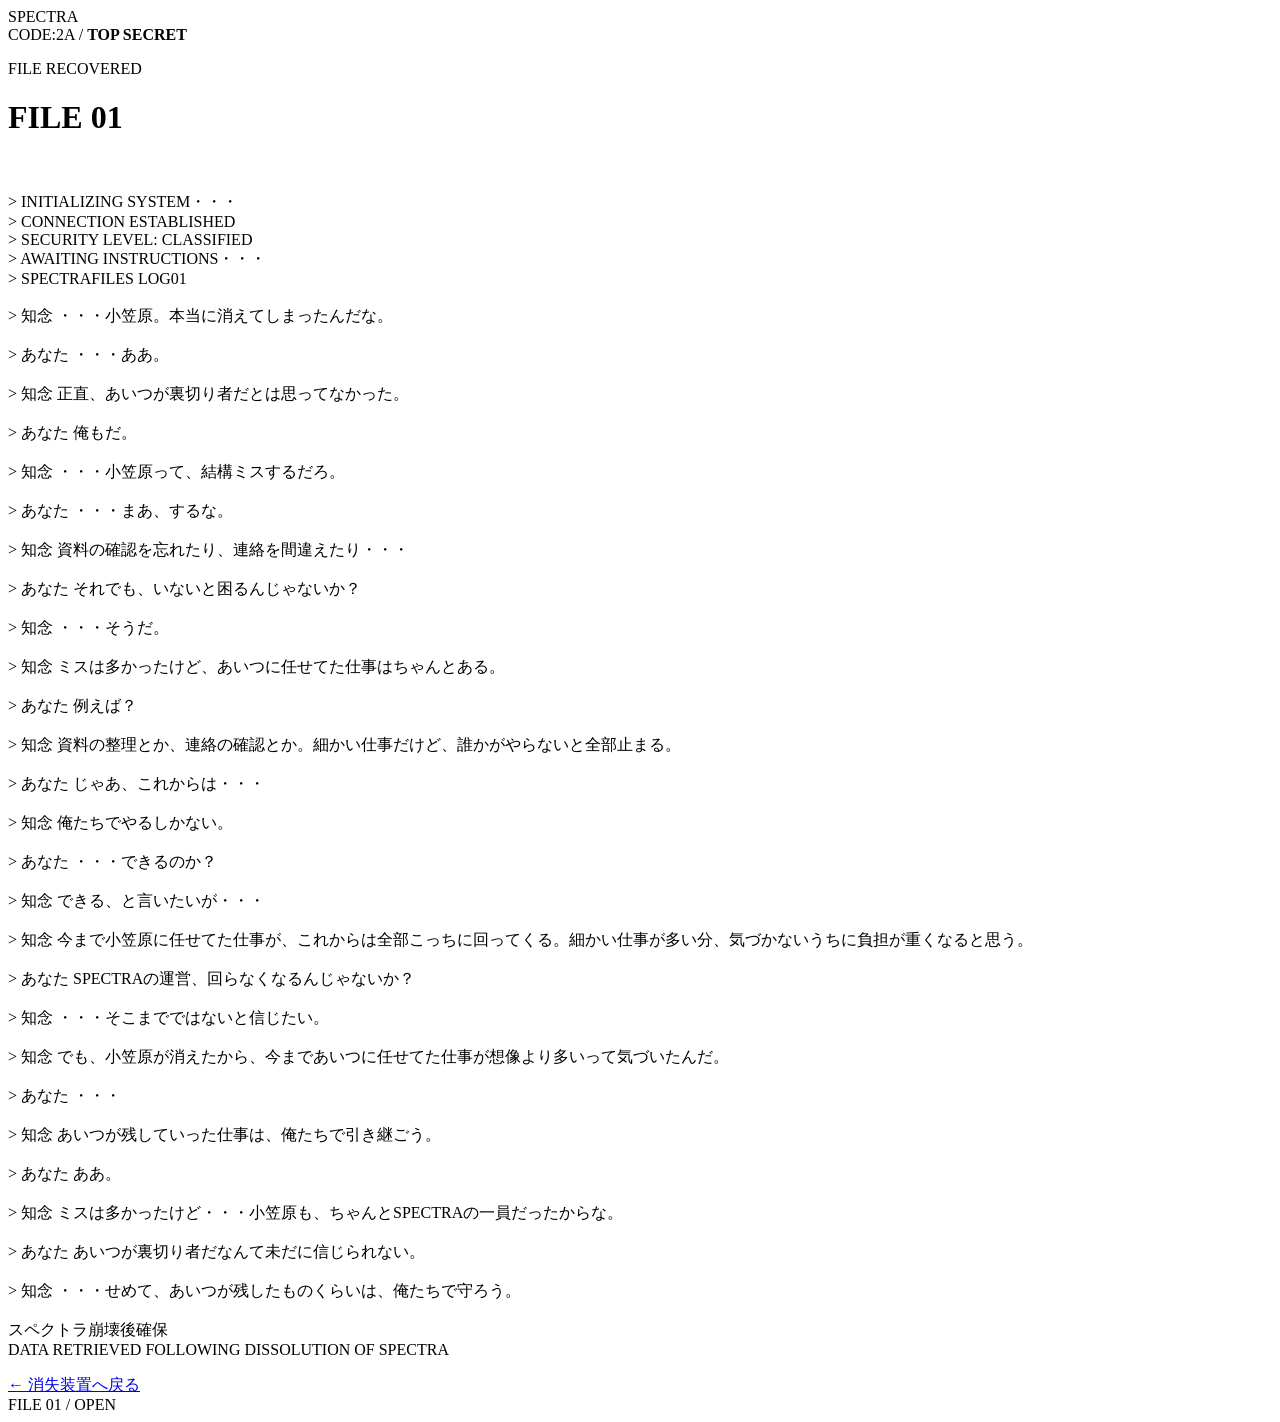
==== ending1.html @ f9b430ab "Add files via upload" ====
<!DOCTYPE html>
<html>
<head>
  <title>エンディングその1</title>
  <link rel="icon" type="image/png" href="assets/CODE2A.png.png">
  <link rel="stylesheet" href="styles.css">
  <meta charset="UTF-8">
  <meta name="viewport" content="width=device-width, initial-scale=1">
</head>
<body class="gate-body" data-ending="1">

  <header class="gate-topbar">
    <div class="gate-brand"><span class="gate-brand-mark" aria-hidden="true"></span><a href="index.html" style="color: inherit; text-decoration: none;">SPECTRA</a></div>
    <div class="gate-classification">CODE:2A / <b>TOP SECRET</b></div>
  </header>

  <main class="gate-main">

    <p class="gate-kicker">FILE RECOVERED</p>
    <h1>FILE 01</h1><br>

  <div class="terminal">
    <p class="terminal-text">
  > INITIALIZING SYSTEM・・・<br>
  > CONNECTION ESTABLISHED<br>
  > SECURITY LEVEL: CLASSIFIED<br>
  > AWAITING INSTRUCTIONS・・・<br>
  > SPECTRAFILES LOG01<br><br>
  > 知念 ・・・小笠原。本当に消えてしまったんだな。<br><br>
  > あなた ・・・ああ。<br><br>
  > 知念 正直、あいつが裏切り者だとは思ってなかった。<br><br>
  > あなた 俺もだ。<br><br>
  > 知念 ・・・小笠原って、結構ミスするだろ。<br><br>
  > あなた ・・・まあ、するな。<br><br>
  > 知念 資料の確認を忘れたり、連絡を間違えたり・・・<br><br>
  > あなた それでも、いないと困るんじゃないか？<br><br>
  > 知念 ・・・そうだ。<br><br>
  > 知念 ミスは多かったけど、あいつに任せてた仕事はちゃんとある。<br><br>
  > あなた 例えば？<br><br>
  > 知念 資料の整理とか、連絡の確認とか。細かい仕事だけど、誰かがやらないと全部止まる。<br><br>
  > あなた じゃあ、これからは・・・<br><br>
  > 知念 俺たちでやるしかない。<br><br>
  > あなた ・・・できるのか？<br><br>
  > 知念 できる、と言いたいが・・・<br><br>
  > 知念 今まで小笠原に任せてた仕事が、これからは全部こっちに回ってくる。細かい仕事が多い分、気づかないうちに負担が重くなると思う。<br><br>
  > あなた SPECTRAの運営、回らなくなるんじゃないか？<br><br>
  > 知念 ・・・そこまでではないと信じたい。<br><br>
  > 知念 でも、小笠原が消えたから、今まであいつに任せてた仕事が想像より多いって気づいたんだ。<br><br>
  > あなた ・・・<br><br>
  > 知念 あいつが残していった仕事は、俺たちで引き継ごう。<br><br>
  > あなた ああ。<br><br>
  > 知念 ミスは多かったけど・・・小笠原も、ちゃんとSPECTRAの一員だったからな。<br><br>
  > あなた あいつが裏切り者だなんて未だに信じられない。<br><br>
  > 知念 ・・・せめて、あいつが残したものくらいは、俺たちで守ろう。<br><br>
  スペクトラ崩壊後確保<br>
  DATA RETRIEVED FOLLOWING DISSOLUTION OF SPECTRA
    </p>
  </div>
  <div class="return-container">
    <a href="index.html" class="return-button">
        <span class="return-arrow">←</span>
        消失装置へ戻る
    </a>
  </div>
  </main>

  <div class="page-transition covered" id="page-transition" aria-hidden="false">
    <span class="slab"></span>
    <span class="stripe"></span>
    <span class="transition-copy" id="transition-copy">FILE 01 / OPEN</span>
  </div>

  <script src="ending.js"></script>
</body>
</html>
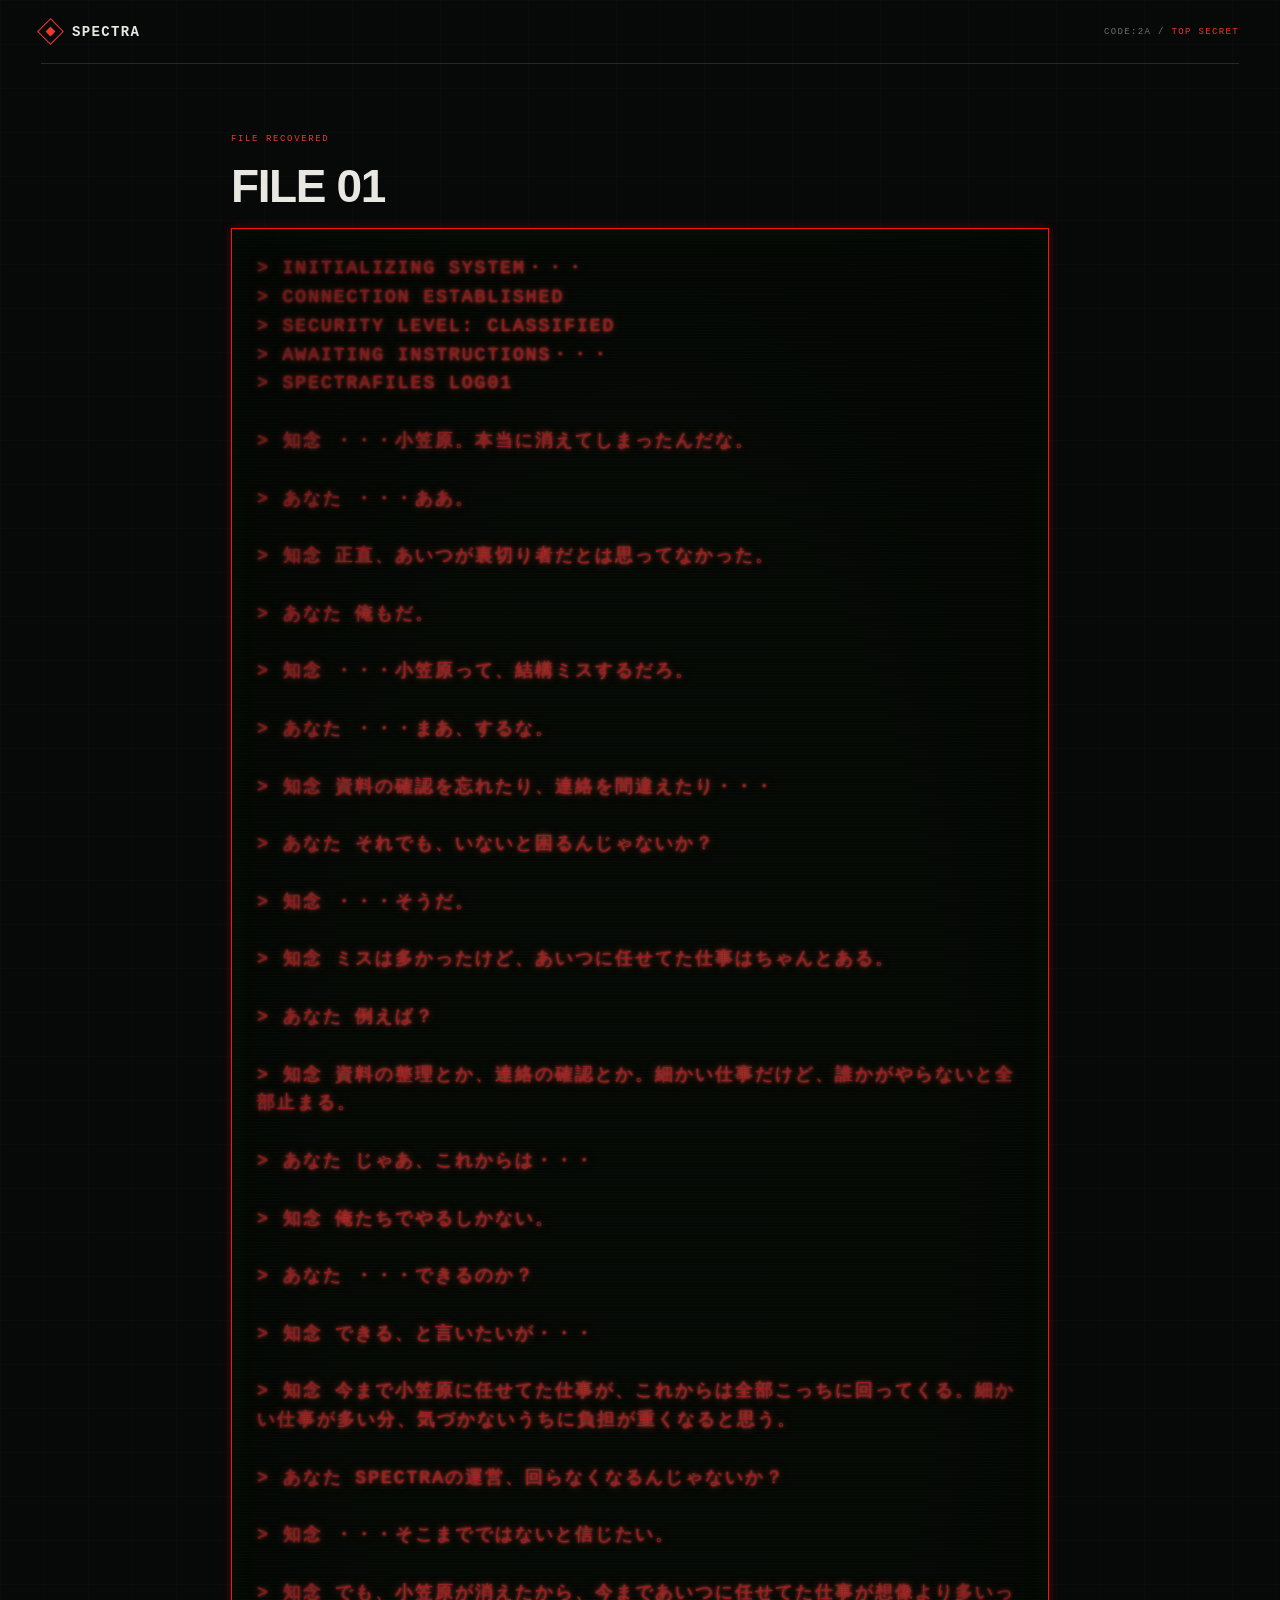
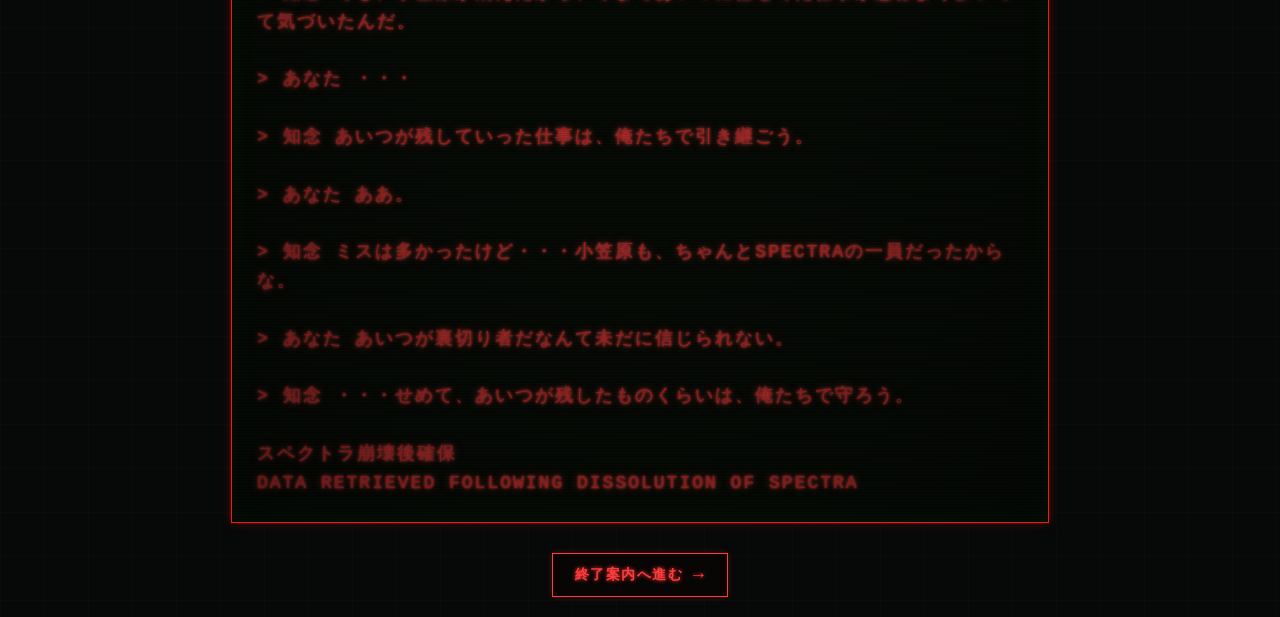
==== commit c9eefa6f: "Add files via upload" ====
--- a/ending1.html
+++ b/ending1.html
@@ -57,9 +57,9 @@
     </p>
   </div>
   <div class="return-container">
-    <a href="index.html" class="return-button">
-        <span class="return-arrow">←</span>
-        消失装置へ戻る
+    <a href="exit.html" class="return-button">
+        終了案内へ進む
+        <span class="return-arrow">→</span>
     </a>
   </div>
   </main>
--- a/styles.css
+++ b/styles.css
@@ -0,0 +1,1667 @@
+* {
+    margin: 0;
+    padding: 0;
+    box-sizing: border-box;
+}
+
+body {
+    height: 100vh;
+    overflow: hidden;
+
+    text-align: center;
+    color: white;
+    font-family: "Courier New", monospace;
+    font-size: 1em;
+    font-weight: bold;
+
+    display: flex;
+    justify-content: center;
+    align-items: center;
+}
+
+/* Table */
+
+.table-room {
+    background: radial-gradient(
+        ellipse 900px 700px at 50% 30%,
+        #2c2c2e 0%,
+        #131314 70%
+    );
+}
+
+.table {
+    position: relative;
+
+    width: 900px;
+    height: 500px;
+
+    border-radius: 6px;
+
+    display: flex;
+    justify-content: center;
+    align-items: center;
+
+    /* overhead-light sheen, brushed-steel grain, base metal gradient */
+    background:
+        radial-gradient(ellipse 520px 260px at 30% 12%, rgba(255,255,255,.16), transparent 60%),
+        repeating-linear-gradient(
+            98deg,
+            rgba(255,255,255,.035) 0px,
+            rgba(255,255,255,.035) 1px,
+            transparent 1px,
+            transparent 4px
+        ),
+        linear-gradient(155deg, #6d6d6f 0%, #58585a 42%, #444446 75%, #37373a 100%);
+
+    box-shadow:
+        0 50px 70px -20px rgba(0, 0, 0, .7),
+        0 14px 26px rgba(0, 0, 0, .45),
+        inset 0 2px 8px rgba(255, 255, 255, .16),
+        inset 0 -50px 60px rgba(0, 0, 0, .32),
+        inset 0 0 0 1px rgba(255, 255, 255, .06);
+
+    transform: perspective(1000px) rotateX(15deg);
+}
+
+/* Corner rivets, sunk into the steel */
+
+.table::before {
+    content: "";
+
+    position: absolute;
+    inset: 0;
+
+    border-radius: inherit;
+    pointer-events: none;
+
+    background:
+        radial-gradient(circle 4px at 26px 26px, #131314 55%, transparent 58%),
+        radial-gradient(circle 1.2px at 25px 25px, rgba(255,255,255,.55) 50%, transparent 55%),
+        radial-gradient(circle 4px at calc(100% - 26px) 26px, #131314 55%, transparent 58%),
+        radial-gradient(circle 1.2px at calc(100% - 27px) 25px, rgba(255,255,255,.55) 50%, transparent 55%),
+        radial-gradient(circle 4px at 26px calc(100% - 26px), #131314 55%, transparent 58%),
+        radial-gradient(circle 1.2px at 25px calc(100% - 27px), rgba(255,255,255,.55) 50%, transparent 55%),
+        radial-gradient(circle 4px at calc(100% - 26px) calc(100% - 26px), #131314 55%, transparent 58%),
+        radial-gradient(circle 1.2px at calc(100% - 27px) calc(100% - 27px), rgba(255,255,255,.55) 50%, transparent 55%);
+}
+
+/* Front edge, giving the slab visible thickness */
+
+.table::after {
+    content: "";
+
+    position: absolute;
+    left: 0.25%;
+    right: 0.25%;
+    bottom: -16px;
+
+    height: 18px;
+
+    background: linear-gradient(to bottom, #333335, #1e1e20);
+    border-radius: 0 0 6px 6px;
+    box-shadow: 0 16px 24px rgba(0, 0, 0, .55);
+}
+
+/* Envelope */
+
+.pocket {
+    position: absolute;
+
+    left: 0;
+    bottom: 0;
+
+    width: 100%;
+    height: 190px;
+
+    background: #d8bf83;
+
+    z-index: 2;
+}
+
+.envelope {
+    position: relative;
+
+    width: 420px;
+    height: 280px;
+
+    background: #d8bf83;
+
+    border-radius: 4px;
+
+    box-shadow: 0 12px 25px rgba(0,0,0,.35);
+}
+
+
+/* Flap */
+
+.flap {
+    position: absolute;
+
+    top: 0;
+    left: 0;
+
+    width: 100%;
+    height: 120px;
+
+    background: #c9ae6d;
+
+    clip-path: polygon(
+        0 0,
+        100% 0,
+        50% 100%
+    );
+
+    transform-origin: top center;
+    transform: rotateX(0deg);
+
+    transition: none;
+    z-index: 5;
+}
+/* Label */
+
+.label {
+    position: absolute;
+
+    bottom: 25px;
+    left: 25px;
+
+    font-family: "Courier New", monospace;
+    font-size: 30px;
+    font-weight: bold;
+
+    color:#e94709;
+
+    letter-spacing: 2px;
+    z-index: 4;
+}
+
+.drag-hint {
+    position: absolute;
+
+    top: 18px;
+    left: 50%;
+
+    transform: translateX(-50%);
+
+    font-family: "Courier New", monospace;
+    font-size: 56px;
+    font-weight: bold;
+
+    color: rgba(0, 0, 0, 0.55);
+
+    letter-spacing: 2px;
+
+    user-select: none;
+    pointer-events: none;
+
+    animation: float 1.2s ease-in-out infinite;
+}
+
+@keyframes float {
+    0% {
+        transform: translate(-50%, 0);
+    }
+
+    50% {
+        transform: translate(-50%, -6px);
+    }
+
+    100% {
+        transform: translate(-50%, 0);
+    }
+}
+
+#transition {
+    position: fixed;
+
+    top: 0;
+    left: 0;
+
+    width: 100vw;
+    height: 100vh;
+
+    background: black;
+
+    display: flex;
+    justify-content: center;
+    align-items: center;
+
+    opacity: 0;
+    visibility: hidden;
+
+    transition: opacity 0.8s ease;
+
+    z-index: 9999;
+}
+
+#transition.show {
+    opacity: 1;
+    visibility: visible;
+}
+
+/* Loading text */
+
+.loading-text {
+    color: #d8bf83;
+
+    font-family: "Courier New", monospace;
+    font-size: 40px;
+    letter-spacing: 5px;
+
+    opacity: 0;
+
+    animation: blink 1.2s infinite;
+}
+
+#transition.show .loading-text {
+    opacity: 1;
+}
+
+
+@keyframes blink {
+
+    0% {
+        opacity: .3;
+    }
+
+    50% {
+        opacity: 1;
+    }
+
+    100% {
+        opacity: .3;
+    }
+
+}
+
+.paper {
+    position: absolute;
+
+    width: 360px;
+    height: 70px;
+
+    left: 30px;
+    top: 30px;
+
+    background: #f7f2e6;
+
+    border-radius: 3px;
+
+    transition: transform .8s ease;
+
+    transform: translateY(180px);
+    
+    display: flex;
+    justify-content: center;
+    align-items: top;
+    
+    color: #000000;
+    font-family: "Courier New", monospace;
+    font-size: 40px;
+    letter-spacing: 5px;
+
+
+    z-index: 1;
+}
+
+.paper.out {
+    transform: translateY(0);
+}
+
+.briefing {
+
+    position: relative;
+
+    width: 800px;
+
+    padding: 70px;
+
+    background: #f4efdf;
+
+    color: #222;
+
+    box-shadow:
+        0 30px 70px rgba(0,0,0,.45);
+
+    border-radius: 3px;
+
+    transform: rotate(-1deg);
+
+    overflow: hidden;
+}
+
+
+/* Paper texture */
+
+.briefing::before {
+
+    content: "";
+
+    position: absolute;
+
+    inset: 0;
+
+    background:
+        repeating-linear-gradient(
+            0deg,
+            rgba(0,0,0,.015),
+            rgba(0,0,0,.015) 2px,
+            transparent 2px,
+            transparent 6px
+        );
+
+    pointer-events: none;
+}
+
+
+/* Title */
+
+h1 {
+
+    margin-top: 0;
+
+    text-align: center;
+
+    font-size: 42px;
+
+    letter-spacing: 5px;
+
+    border-bottom: 3px solid #444;
+
+    padding-bottom: 15px;
+}
+
+
+/* Section titles */
+
+h2 {
+
+    margin-top: 40px;
+
+    font-size: 22px;
+
+    letter-spacing: 2px;
+
+    color: #444;
+
+    text-transform: uppercase;
+}
+
+
+/* Paragraphs */
+
+p {
+
+    font-size: 20px;
+
+    line-height: 1.8;
+}
+
+
+/* Rules */
+
+ul {
+
+    padding-left: 30px;
+
+    line-height: 2;
+
+    font-size: 19px;
+}
+
+
+/* Divider */
+
+.divider {
+
+    height: 2px;
+
+    background: #666;
+
+    margin: 30px 0;
+}
+
+
+/* TOP SECRET stamp */
+
+.stamp {
+
+    position: absolute;
+
+    top: 35px;
+    right: 40px;
+
+    padding: 12px 24px;
+
+    border: 5px solid #b31217;
+
+    color: #b31217;
+
+    font-size: 30px;
+
+    font-weight: bold;
+
+    transform: rotate(15deg);
+
+    opacity: .85;
+
+    text-transform: uppercase;
+}
+
+
+/* Button */
+
+button {
+
+    display: block;
+
+    margin: 60px auto 0;
+
+    padding: 18px 42px;
+
+    background: #222;
+
+    color: white;
+
+    border: none;
+
+    cursor: pointer;
+
+    font-family: inherit;
+
+    font-size: 18px;
+
+    letter-spacing: 3px;
+
+    transition: .25s;
+}
+
+button:hover {
+
+    background: #b31217;
+
+    transform: translateY(-3px);
+
+    box-shadow: 0 8px 20px rgba(0,0,0,.25);
+}
+
+/* Case file archive (endings page) */
+
+.archive-body {
+    background: linear-gradient(
+        to bottom,
+        #666,
+        #4f4f4f
+    );
+}
+
+/* ============================================================
+   SPECTRA ACCESS GATE — shared design system
+   (matches index.html / mission.html)
+   ============================================================ */
+
+:root {
+    --gate-black: #070808;
+    --gate-panel: #0d0f0f;
+    --gate-white: #e8e7e1;
+    --gate-muted: #858985;
+    --gate-line: rgba(232, 231, 225, .14);
+    --gate-red: #bd2929;
+    --gate-red-bright: #ed3a31;
+    --gate-ease: cubic-bezier(.77, 0, .18, 1);
+}
+
+.gate-body {
+    height: auto;
+    min-height: 100vh;
+    overflow: visible;
+
+    display: block;
+
+    background: var(--gate-black);
+    background-image:
+        linear-gradient(rgba(255,255,255,.012) 1px, transparent 1px),
+        linear-gradient(90deg, rgba(255,255,255,.012) 1px, transparent 1px);
+    background-size: 44px 44px;
+
+    text-align: left;
+    color: var(--gate-white);
+    font-family: "Yu Gothic", "Hiragino Kaku Gothic ProN", Meiryo, sans-serif;
+    font-weight: normal;
+}
+
+.gate-topbar,
+.gate-bottombar {
+    display: flex;
+    align-items: center;
+    justify-content: space-between;
+
+    margin: 0 3.2vw;
+    padding: 22px 0;
+
+    font: 9px Consolas, "Courier New", monospace;
+    letter-spacing: .15em;
+    color: #6e726d;
+}
+
+.gate-topbar {
+    border-bottom: 1px solid var(--gate-line);
+}
+
+.gate-bottombar {
+    margin-top: 60px;
+    border-top: 1px solid var(--gate-line);
+}
+
+.gate-brand {
+    display: flex;
+    align-items: center;
+    gap: 12px;
+
+    color: var(--gate-white);
+    font-size: 14px;
+    font-weight: 700;
+}
+
+.gate-brand-mark {
+    position: relative;
+
+    width: 19px;
+    height: 19px;
+
+    border: 1px solid var(--gate-red-bright);
+    transform: rotate(45deg);
+}
+
+.gate-brand-mark::before {
+    content: "";
+
+    position: absolute;
+    inset: 5px;
+
+    background: var(--gate-red-bright);
+}
+
+.gate-classification b {
+    color: var(--gate-red-bright);
+    font-weight: 400;
+}
+
+.gate-main {
+    width: min(900px, 100%);
+    margin: 0 auto;
+    padding: clamp(35px, 6vw, 70px) 3.2vw 0;
+}
+
+.gate-kicker {
+    margin: 0 0 18px;
+
+    color: var(--gate-red-bright);
+    font: 9px Consolas, monospace;
+    letter-spacing: .18em;
+}
+
+.gate-main h1 {
+    margin: 0;
+    padding-bottom: 0;
+
+    border-bottom: none;
+
+    text-align: left;
+    font-size: clamp(30px, 5vw, 46px);
+    line-height: 1.05;
+    letter-spacing: -.03em;
+    font-weight: 680;
+}
+
+.gate-sub {
+    max-width: 620px;
+    margin: 16px 0 0;
+
+    color: var(--gate-muted);
+    font-size: 13px;
+    line-height: 1.9;
+    letter-spacing: .03em;
+}
+
+.gate-panel {
+    margin-top: 36px;
+
+    border: 1px solid var(--gate-line);
+    background: rgba(13, 15, 15, .92);
+
+    box-shadow: 14px 14px 0 rgba(189, 41, 41, .075);
+}
+
+.gate-panel-head {
+    display: flex;
+    justify-content: space-between;
+
+    padding: 15px 19px;
+
+    border-bottom: 1px solid var(--gate-line);
+
+    color: #71756f;
+    font: 8px Consolas, monospace;
+    letter-spacing: .15em;
+}
+
+.gate-panel-head span:first-child {
+    color: var(--gate-red-bright);
+}
+
+.gate-panel-body {
+    padding: clamp(24px, 4vw, 40px);
+}
+
+/* ------------------------------------------------------------
+   Case file grid (endings.html)
+   ------------------------------------------------------------ */
+
+.grid {
+    display: grid;
+    grid-template-columns: repeat(2, minmax(0, 1fr));
+
+    gap: 10px;
+
+    width: auto;
+    height: auto;
+}
+
+.box {
+    position: relative;
+
+    display: flex;
+    flex-direction: column;
+    justify-content: center;
+    gap: 6px;
+
+    min-height: 92px;
+    padding: 15px 16px 13px;
+
+    border: 1px solid #303330;
+    border-radius: 0;
+    background: #090b0a;
+
+    box-shadow: none;
+
+    transition:
+        border-color .2s ease,
+        background .2s ease,
+        color .2s ease,
+        box-shadow .2s ease;
+}
+
+.box a {
+    display: flex;
+    flex-direction: column;
+    gap: 6px;
+
+    width: 100%;
+    height: 100%;
+
+    text-decoration: none;
+    color: inherit;
+}
+
+.tab {
+    position: static;
+
+    padding: 0;
+    background: none;
+
+    font: 8px Consolas, monospace;
+    letter-spacing: .16em;
+    color: #64695f;
+}
+
+/* Unlocked: recovered case file */
+
+.box.unlocked {
+    border-color: var(--gate-red-bright);
+    background: rgba(189, 41, 41, .14);
+    box-shadow: inset 3px 0 0 var(--gate-red-bright);
+
+    cursor: pointer;
+
+    animation: fileRecovered .45s ease;
+}
+
+.box.unlocked .tab {
+    color: var(--gate-red-bright);
+}
+
+.box.unlocked .label {
+    font-size: 17px;
+    letter-spacing: .04em;
+    font-weight: 700;
+    color: var(--gate-white);
+}
+
+.box.unlocked .status {
+    font: 8px Consolas, monospace;
+    letter-spacing: .12em;
+    color: var(--gate-red-bright);
+}
+
+.box.unlocked:hover {
+    box-shadow: inset 3px 0 0 var(--gate-red-bright), 0 10px 22px rgba(0, 0, 0, .4);
+}
+
+.box.unlocked .status.recovered::before {
+    content: "";
+
+    display: inline-block;
+
+    width: 5px;
+    height: 5px;
+
+    margin-right: 6px;
+    border-radius: 50%;
+
+    background: var(--gate-red-bright);
+}
+
+/* Locked: sealed, unopened file */
+
+.box.locked {
+    border: 1px dashed #262825;
+    background: #090b0a;
+
+    color: #4d504b;
+    cursor: not-allowed;
+
+    pointer-events: none;
+}
+
+.box.locked .tab {
+    color: #4a4d49;
+}
+
+.box.locked .lockline {
+    width: 60%;
+    height: 6px;
+
+    background: #1c1e1b;
+    border-radius: 0;
+}
+
+.box.locked .status {
+    margin-top: 2px;
+
+    font: 8px Consolas, monospace;
+    letter-spacing: .12em;
+    color: #4d504b;
+}
+
+@keyframes fileRecovered {
+    0% {
+        opacity: .35;
+        transform: scale(.98);
+    }
+    100% {
+        opacity: 1;
+        transform: scale(1);
+    }
+}
+
+/* ------------------------------------------------------------
+   Progress readout + action buttons
+   ------------------------------------------------------------ */
+
+#progress-text {
+    transition: color .3s ease, text-shadow .3s ease;
+}
+
+#progress-text.complete {
+    color: var(--gate-red-bright);
+    text-shadow: 0 0 12px rgba(237, 58, 49, .5);
+}
+
+.gate-actions {
+    display: flex;
+    align-items: center;
+    gap: 12px;
+
+    margin-top: 30px;
+}
+
+#back-home {
+    display: flex;
+    align-items: center;
+    justify-content: space-between;
+
+    flex: 1;
+
+    min-height: 52px;
+    margin: 0;
+    padding: 0 18px;
+
+    background: var(--gate-red);
+    color: var(--gate-white);
+    border: none;
+
+    font-family: inherit;
+    font-size: 12px;
+    letter-spacing: .1em;
+
+    cursor: pointer;
+    transition: background .2s ease;
+}
+
+#back-home:hover {
+    background: var(--gate-red-bright);
+    transform: none;
+    box-shadow: none;
+}
+
+#reset-progress {
+    min-height: 52px;
+    margin: 0;
+    padding: 0 16px;
+
+    background: transparent;
+    color: var(--gate-muted);
+    border: 1px solid var(--gate-line);
+
+    font-family: Consolas, "Courier New", monospace;
+    font-size: 10px;
+    letter-spacing: .12em;
+
+    cursor: pointer;
+    transition: border-color .2s ease, color .2s ease;
+}
+
+#reset-progress:hover {
+    background: transparent;
+    color: var(--gate-red-bright);
+    border-color: var(--gate-red-bright);
+    transform: none;
+    box-shadow: none;
+}
+
+/* ------------------------------------------------------------
+   Individual ending pages (ending1.html – ending6.html)
+   ------------------------------------------------------------ */
+
+.gate-back-link {
+    display: inline-flex;
+    align-items: center;
+    gap: 8px;
+
+    margin-top: 28px;
+
+    color: var(--gate-red-bright);
+    text-decoration: none;
+
+    font-size: 12px;
+    letter-spacing: .08em;
+
+    transition: opacity .2s ease;
+}
+
+.gate-back-link:hover {
+    opacity: .75;
+}
+
+/* ------------------------------------------------------------
+   Page transition (matches index.html / mission.html)
+   ------------------------------------------------------------ */
+
+.page-transition {
+    position: fixed;
+    z-index: 300;
+    inset: 0;
+
+    display: grid;
+    place-items: center;
+    overflow: hidden;
+
+    visibility: hidden;
+    pointer-events: none;
+}
+
+.slab,
+.stripe {
+    position: absolute;
+
+    top: -12%;
+    bottom: -12%;
+    left: -12%;
+    width: 124%;
+
+    transform: translateX(-116%) skewX(-7deg);
+}
+
+.slab {
+    background: #090a09;
+    transition: transform .86s var(--gate-ease);
+}
+
+.stripe {
+    left: -24%;
+    width: 22%;
+
+    background: #8f1f1f;
+}
+
+.transition-copy {
+    position: relative;
+    z-index: 1;
+
+    opacity: 0;
+
+    color: var(--gate-red-bright);
+    font: 10px Consolas, monospace;
+    letter-spacing: .28em;
+
+    transition: opacity .18s ease .34s;
+}
+
+.page-transition.active,
+.page-transition.covered,
+.page-transition.arrival {
+    visibility: visible;
+    pointer-events: auto;
+}
+
+.page-transition.active .slab {
+    transform: translateX(0) skewX(-7deg);
+}
+
+.page-transition.active .stripe {
+    animation: stripeAcross .88s var(--gate-ease) .03s both;
+}
+
+.page-transition.active .transition-copy {
+    opacity: 1;
+}
+
+.page-transition.covered .slab {
+    transform: translateX(0) skewX(-7deg);
+    transition: none;
+}
+
+.page-transition.covered .stripe {
+    transform: translateX(630%) skewX(-7deg);
+}
+
+.page-transition.covered .transition-copy {
+    opacity: 1;
+}
+
+.page-transition.arrival .slab {
+    transform: translateX(116%) skewX(-7deg);
+}
+
+.page-transition.arrival .stripe {
+    animation: stripeAcross .88s var(--gate-ease) both;
+}
+
+.page-transition.arrival .transition-copy {
+    opacity: 0;
+    transition-delay: 0s;
+}
+
+@keyframes stripeAcross {
+    from { transform: translateX(-70%) skewX(-7deg); }
+    to { transform: translateX(630%) skewX(-7deg); }
+}
+
+/* ------------------------------------------------------------
+   Responsive
+   ------------------------------------------------------------ */
+
+@media (max-width: 640px) {
+
+    .grid {
+        grid-template-columns: 1fr;
+    }
+
+    .gate-topbar,
+    .gate-bottombar {
+        margin: 0 5vw;
+    }
+
+    .gate-main {
+        padding: 28px 5vw 0;
+    }
+
+    .gate-actions {
+        flex-direction: column;
+        align-items: stretch;
+    }
+
+}
+
+@media (prefers-reduced-motion: reduce) {
+    *, *::before, *::after {
+        transition-duration: .01ms !important;
+        animation-duration: .01ms !important;
+    }
+}
+
+.terminal {
+    position: relative;
+    background: #050805;
+    color: #f42c2c;
+
+    font-family: "Courier New", monospace;
+    font-size: 16px;
+    letter-spacing: 1.5px;
+    line-height: 1.6;
+
+    padding: 25px;
+    border: 1px solid #ff1414;
+
+    box-shadow:
+        0 0 10px rgba(207, 31, 31, 0.3),
+        inset 0 0 30px rgba(57, 255, 20, 0.05);
+
+    text-shadow:
+        0 0 4px #cd3434,
+        0 0 10px rgba(213, 50, 50, 0.5);
+
+    overflow: hidden;
+}
+
+/* CRT scanlines */
+.terminal::before {
+    content: "";
+    position: absolute;
+    inset: 0;
+
+    background: repeating-linear-gradient(
+        to bottom,
+        transparent 0px,
+        transparent 2px,
+        rgba(57, 255, 20, 0.04) 3px
+    );
+
+    pointer-events: none;
+}
+
+/* Slight screen glow */
+.terminal::after {
+    content: "";
+    position: absolute;
+    inset: 0;
+
+    background: radial-gradient(
+        ellipse at center,
+        transparent 50%,
+        rgba(0, 0, 0, 0.35)
+    );
+
+    pointer-events: none;
+}
+
+.terminal-text {
+    font-family: "Courier New", monospace;
+    color: #9e1d1d;
+    font-size: 18px;
+    letter-spacing: 2px;
+    line-height: 1.6;
+
+    text-shadow:
+        0 0 3px #f14e4e,
+        0 0 8px rgba(220, 67, 67, 0.6);
+
+    animation: flicker 0.15s infinite alternate;
+}
+
+/* Subtle CRT flicker */
+@keyframes flicker {
+    from {
+        opacity: 0.95;
+    }
+    to {
+        opacity: 1;
+    }
+}
+
+.typing-cursor {
+    display: inline;
+    margin-left: 4px;
+    animation: terminalCursor 0.8s steps(1) infinite;
+}
+
+@keyframes terminalCursor {
+    0%, 50% {
+        opacity: 1;
+    }
+    51%, 100% {
+        opacity: 0;
+    }
+}
+
+@keyframes cursor-blink {
+    0%, 50% {
+        opacity: 1;
+    }
+    51%, 100% {
+        opacity: 0;
+    }
+}
+
+/* =========================
+   RETURN TO MAIN FILE
+   ========================= */
+
+.return-container {
+    display: flex;
+    flex-direction: column;
+    align-items: center;
+    justify-content: center;
+    gap: 22px;
+    margin-top: 30px;
+    margin-bottom: 20px;
+}
+
+.exit-guidance {
+    width: min(680px, 100%);
+    box-sizing: border-box;
+    padding: clamp(20px, 4vw, 30px);
+    border: 1px solid #ff3b3b;
+    background: rgba(8, 5, 5, 0.94);
+    color: #ff6a6a;
+    font-family: "Courier New", monospace;
+    text-align: center;
+    box-shadow:
+        0 0 12px rgba(255, 59, 59, 0.2),
+        inset 0 0 24px rgba(255, 59, 59, 0.04);
+}
+
+.exit-guidance-label {
+    margin: 0 0 12px;
+    color: #ff3b3b;
+    font-size: 11px;
+    font-weight: bold;
+    letter-spacing: 0.22em;
+}
+
+.exit-guidance h1,
+.exit-guidance h2 {
+    margin: 0 0 16px;
+    color: #fff;
+    font-size: clamp(20px, 4vw, 28px);
+    letter-spacing: 0.08em;
+    text-align: center;
+}
+
+.exit-guidance p:not(.exit-guidance-label) {
+    margin: 7px 0 0;
+    font-size: clamp(15px, 2.5vw, 18px);
+    line-height: 1.7;
+}
+
+.exit-page {
+    min-height: calc(100vh - 54px);
+    display: grid;
+    place-items: center;
+    padding-bottom: clamp(35px, 6vw, 70px);
+}
+
+.exit-body {
+    overflow-x: hidden;
+}
+
+.gate-main.exit-page {
+    width: min(1320px, 100%);
+    box-sizing: border-box;
+}
+
+.exit-page-content {
+    width: 100%;
+}
+
+.exit-page .exit-guidance {
+    width: 100%;
+    padding: clamp(28px, 6vh, 64px) clamp(20px, 6vw, 76px);
+    border: 0;
+    background:
+        linear-gradient(112deg, rgba(62, 8, 8, 0.34), transparent 46%),
+        #000;
+    box-shadow: none;
+    text-align: left;
+}
+
+.exit-page .return-container {
+    margin-top: clamp(24px, 4vh, 42px);
+    opacity: 0;
+    transform: translateY(12px);
+    animation: exitContentReveal .48s ease 3.25s both;
+}
+
+.exit-mission-head {
+    position: relative;
+    padding-bottom: clamp(15px, 2.5vh, 28px);
+    border-bottom: 1px solid transparent;
+    opacity: 0;
+    transform-origin: center top;
+    animation: exitTitleDock 1.9s var(--gate-ease) 1.05s both;
+}
+
+.exit-guidance .exit-mission-title {
+    margin: 0;
+    color: #ff3b3b;
+    font-family: "Arial Black", Impact, sans-serif;
+    font-size: clamp(42px, 7.5vw, 104px);
+    font-weight: 700;
+    line-height: 0.86;
+    letter-spacing: -0.065em;
+    white-space: nowrap;
+    text-shadow:
+        0 0 8px rgba(255, 59, 59, 0.75),
+        0 0 28px rgba(255, 59, 59, 0.28);
+}
+
+.exit-mission-head > span {
+    position: absolute;
+    top: 8px;
+    right: 0;
+    color: #777b75;
+    font: 9px Consolas, monospace;
+    letter-spacing: .2em;
+    white-space: nowrap;
+    opacity: 0;
+    animation: exitContentReveal .42s ease 2.47s both;
+}
+
+.exit-guidance .exit-lead {
+    margin: clamp(28px, 5vw, 46px) 0 0;
+    color: #fff;
+    font-size: clamp(28px, 4.5vw, 58px);
+    font-weight: bold;
+    line-height: 1.2;
+    letter-spacing: -0.035em;
+    text-align: left;
+    opacity: 0;
+    transform: translateY(20px);
+    animation: exitContentReveal .5s ease 2.33s both;
+}
+
+.exit-guidance .exit-guidance-summary {
+    max-width: 980px;
+    margin: 12px 0 0;
+    color: #9a9e98;
+    font-size: clamp(14px, 1.8vw, 19px);
+    line-height: 1.9;
+    text-align: left;
+    opacity: 0;
+    transform: translateY(16px);
+    animation: exitContentReveal .5s ease 2.49s both;
+}
+
+.exit-page .exit-guidance-label {
+    margin: clamp(24px, 4vh, 42px) 0 9px;
+    color: #ff3b3b;
+    font: 10px Consolas, monospace;
+    letter-spacing: .2em;
+    text-align: left;
+    opacity: 0;
+    transform: translateY(13px);
+    animation: exitContentReveal .45s ease 2.65s both;
+}
+
+.exit-instructions {
+    margin-top: 0;
+    padding-top: 0;
+    border-top: 1px solid rgba(232, 231, 225, 0.14);
+}
+
+.exit-guidance .exit-instructions p {
+    display: grid;
+    grid-template-columns: 18px 1fr;
+    gap: 14px;
+    margin: 0;
+    padding: clamp(13px, 2vh, 19px) 0;
+    border-bottom: 1px solid rgba(232, 231, 225, 0.1);
+    color: #d0d2cc;
+    font-size: clamp(18px, 2.5vw, 27px);
+    line-height: 1.7;
+    letter-spacing: 0.04em;
+    text-align: left;
+    opacity: 0;
+    transform: translateY(12px);
+    animation: exitContentReveal .45s ease both;
+}
+
+.exit-guidance .exit-instructions p:nth-child(1) {
+    animation-delay: 2.77s;
+}
+
+.exit-guidance .exit-instructions p:nth-child(2) {
+    animation-delay: 2.93s;
+}
+
+.exit-instruction-mark {
+    width: 8px;
+    height: 8px;
+    margin-top: .72em;
+    background: #ff3b3b;
+    transform: skewX(-10deg);
+}
+
+.exit-instructions strong {
+    color: #fff;
+    font-size: 1.08em;
+}
+
+@keyframes exitTitleDock {
+    0% {
+        opacity: 0;
+        transform: translateY(32vh) scale(1.4);
+        border-color: transparent;
+    }
+    9%, 42% {
+        opacity: 1;
+        transform: translateY(32vh) scale(1.4);
+        border-color: transparent;
+    }
+    100% {
+        opacity: 1;
+        transform: translateY(0) scale(1);
+        border-color: rgba(237, 58, 49, 0.4);
+    }
+}
+
+@keyframes exitContentReveal {
+    from {
+        opacity: 0;
+        transform: translateY(16px);
+    }
+    to {
+        opacity: 1;
+        transform: translateY(0);
+    }
+}
+
+@media (max-width: 700px) {
+    .exit-mission-head {
+        padding-top: 8px;
+    }
+
+    .exit-guidance .exit-mission-title {
+        font-size: clamp(31px, 10vw, 52px);
+        letter-spacing: -0.075em;
+    }
+
+    .exit-mission-head > span {
+        position: static;
+        display: block;
+        padding-top: 16px;
+        text-align: center;
+    }
+
+    .exit-guidance .exit-lead,
+    .exit-guidance .exit-guidance-summary,
+    .exit-page .exit-guidance-label {
+        text-align: center;
+    }
+
+    .exit-instructions strong {
+        font-size: 1em;
+    }
+
+    @keyframes exitTitleDock {
+        0% {
+            opacity: 0;
+            transform: translateY(30vh) scale(1.08);
+            border-color: transparent;
+        }
+        9%, 42% {
+            opacity: 1;
+            transform: translateY(30vh) scale(1.08);
+            border-color: transparent;
+        }
+        100% {
+            opacity: 1;
+            transform: translateY(0) scale(1);
+            border-color: rgba(237, 58, 49, 0.4);
+        }
+    }
+}
+
+@media (prefers-reduced-motion: reduce) {
+    .exit-mission-head,
+    .exit-mission-head > span,
+    .exit-guidance .exit-lead,
+    .exit-guidance .exit-guidance-summary,
+    .exit-page .exit-guidance-label,
+    .exit-guidance .exit-instructions p,
+    .exit-page .return-container {
+        animation-delay: 0s !important;
+    }
+}
+
+.return-button {
+    display: inline-flex;
+    align-items: center;
+    gap: 10px;
+
+    padding: 12px 22px;
+
+    font-family: "Courier New", monospace;
+    font-size: 14px;
+    font-weight: bold;
+    letter-spacing: 1.5px;
+    text-decoration: none;
+
+    color: #ff3b3b;
+    background: #080505;
+
+    border: 1px solid #ff3b3b;
+
+    box-shadow:
+        0 0 6px rgba(255, 59, 59, 0.25),
+        inset 0 0 10px rgba(255, 59, 59, 0.04);
+
+    text-shadow:
+        0 0 4px #ff3b3b;
+
+    transition:
+        background 0.2s ease,
+        color 0.2s ease,
+        box-shadow 0.2s ease,
+        transform 0.2s ease;
+}
+
+.return-arrow {
+    font-size: 18px;
+    line-height: 1;
+}
+
+.return-button:hover {
+    color: #080505;
+    background: #ff3b3b;
+
+    box-shadow:
+        0 0 12px rgba(255, 59, 59, 0.6),
+        0 0 25px rgba(255, 59, 59, 0.25);
+
+    text-shadow: none;
+
+    transform: translateY(-2px);
+}
+
+.return-button:active {
+    transform: translateY(0);
+
+    box-shadow:
+        0 0 5px rgba(255, 59, 59, 0.4);
+}
+
+.trueterminal {
+    position: relative;
+    background: #050805;
+    color: #d8bf83;
+
+    font-family: "Courier New", monospace;
+    font-size: 16px;
+    letter-spacing: 1.5px;
+    line-height: 1.6;
+
+    padding: 25px;
+    border: 1px solid #d8bf83;
+
+    box-shadow:
+        0 0 10px #e2cd97(207, 31, 31, 0.3),
+        inset 0 0 30px rgba(57, 255, 20, 0.05);
+
+    text-shadow:
+        0 0 4px #d8bf83,
+        0 0 10px #e2cd97(213, 50, 50, 0.5);
+
+    overflow: hidden;
+}
+
+/* CRT scanlines */
+.trueterminal::before {
+    content: "";
+    position: absolute;
+    inset: 0;
+
+    background: repeating-linear-gradient(
+        to bottom,
+        transparent 0px,
+        transparent 2px,
+        rgba(187, 200, 185, 0.242) 3px
+    );
+
+    pointer-events: none;
+}
+
+/* Slight screen glow */
+.trueterminal::after {
+    content: "";
+    position: absolute;
+    inset: 0;
+
+    background: radial-gradient(
+        ellipse at center,
+        transparent 50%,
+        rgba(0, 0, 0, 0.35)
+    );
+
+    pointer-events: none;
+}
+
+.trueterminal-text {
+    font-family: "Courier New", monospace;
+    color: #d1a65c;
+    font-size: 18px;
+    letter-spacing: 2px;
+    line-height: 1.6;
+
+    text-shadow:
+        0 0 3px #e3dd6b,
+        0 0 8px rgba(220, 184, 67, 0.6);
+
+    animation: flicker 0.15s infinite alternate;
+}
+
+/* Subtle CRT flicker */
+@keyframes flicker {
+    from {
+        opacity: 0.95;
+    }
+    to {
+        opacity: 1;
+    }
+}
+
+@keyframes cursor-blink {
+    0%, 50% {
+        opacity: 1;
+    }
+    51%, 100% {
+        opacity: 0;
+    }
+}
+
+.truereturn-container {
+    display: flex;
+    flex-direction: column;
+    align-items: center;
+    justify-content: center;
+    gap: 22px;
+    margin-top: 30px;
+    margin-bottom: 20px;
+}
+
+.truereturn-button {
+    display: inline-flex;
+    align-items: center;
+    gap: 10px;
+
+    padding: 12px 22px;
+
+    font-family: "Courier New", monospace;
+    font-size: 14px;
+    font-weight: bold;
+    letter-spacing: 1.5px;
+    text-decoration: none;
+
+    color: #d8bf83;
+    background: #080505;
+
+    border: 1px solid #d8bf83;
+
+    box-shadow:
+        0 0 6px rgba(255, 59, 59, 0.25),
+        inset 0 0 10px rgba(255, 59, 59, 0.04);
+
+    text-shadow:
+        0 0 4px #d8bf83;
+
+    transition:
+        background 0.2s ease,
+        color 0.2s ease,
+        box-shadow 0.2s ease,
+        transform 0.2s ease;
+}
+
+.truereturn-arrow {
+    font-size: 18px;
+    line-height: 1;
+}
+
+.truereturn-button:hover {
+    color: #080505;
+    background: #d8bf83;
+
+    box-shadow:
+        0 0 12px #d8bf83(255, 59, 59, 0.6),
+        0 0 25px #d8be8358(255, 59, 59, 0.25);
+
+    text-shadow: none;
+
+    transform: translateY(-2px);
+}
+
+.truereturn-button:active {
+    transform: translateY(0);
+
+    box-shadow:
+        0 0 5px #d8bf83(255, 59, 59, 0.4);
+}
+
+.trueterminal {
+    width: 100%;
+    box-sizing: border-box;
+}
+
+
+/* Hide return button until report is finished */
+
+.truereturn-container {
+    opacity: 0;
+    pointer-events: none;
+    transition: opacity 0.8s ease;
+}
+
+.truereturn-container.visible {
+    opacity: 1;
+    pointer-events: auto;
+}
